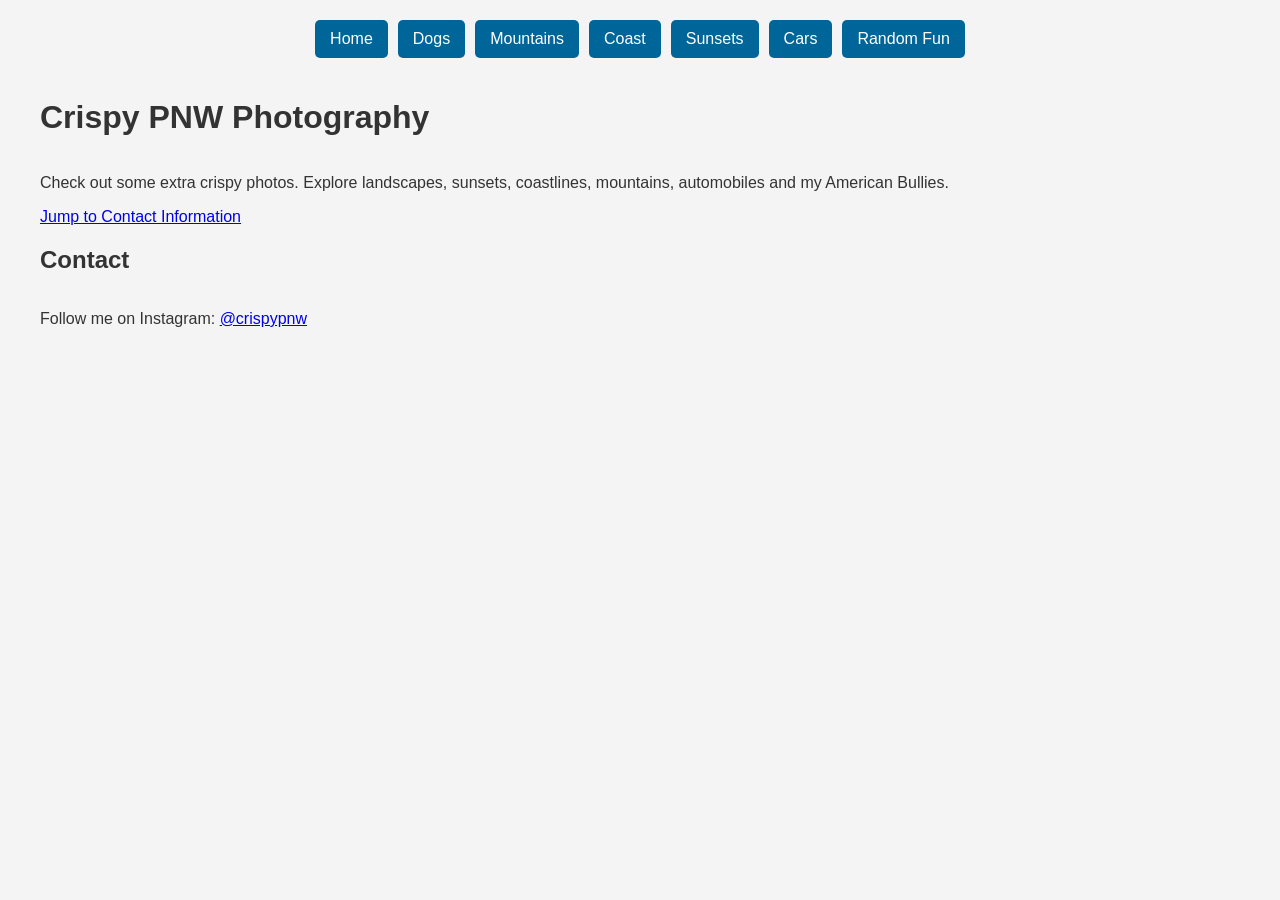
==== index.html @ 366da42b "Initial Crispy PNW Gallery website" ====
<!DOCTYPE html>
<html lang="en">

<head>
    <meta charset="UTF-8">
    <title>Crispy PNW Photography</title>
    <link rel="stylesheet" href="style.css">
</head>

<body>

    <!-- Navigation Menu -->

    <nav>
        <a href="index.html">Home</a>
        <a href="dogs.html">Dogs</a>
        <a href="mountains.html">Mountains</a>
        <a href="coast.html">Coast</a>
        <a href="sunsets.html">Sunsets</a>
        <a href="cars.html">Cars</a>
        <a href="fun.html">Random Fun</a>
    </nav>

    <main>

        <h1>Crispy PNW Photography</h1>

        <p>
            Check out some extra crispy photos.
            Explore landscapes, sunsets, coastlines,
            mountains, automobiles and my American Bullies.
        </p>

        <a href="#contact">Jump to Contact Information</a>

        <h2 id="contact">Contact</h2>

        <p>
            Follow me on Instagram:

            <a href="https://www.instagram.com/crispypnw/"
               target="_blank">
               @crispypnw
            </a>
        </p>

    </main>

</body>
</html>
---- style.css ----
/* Main Site Styling */

body {
    font-family: Arial, sans-serif;
    max-width: 1200px;
    margin: auto;
    padding: 20px;
    background-color: #f4f4f4;
    color: #333;
}

/* Navigation Menu */

nav {
    display: flex;
    flex-wrap: wrap;
    justify-content: center;
    gap: 10px;
    margin-bottom: 20px;
}

nav a {
    text-decoration: none;
    background-color: #006699;
    color: white;
    padding: 10px 15px;
    border-radius: 5px;
}

/* Scalable Images */

img {
    max-width: 100%;
    height: auto;
    display: block;
    margin: 20px auto;
}

/* Home Page Layout */

main {
    display: flex;
    flex-direction: column;
}

/* Tablet Breakpoint */

@media screen and (max-width: 768px) {
    nav {
        flex-direction: column;
        align-items: center;
    }
}

/* Mobile Breakpoint */

@media screen and (max-width: 480px) {
    h1 {
        font-size: 1.8rem;
    }
}
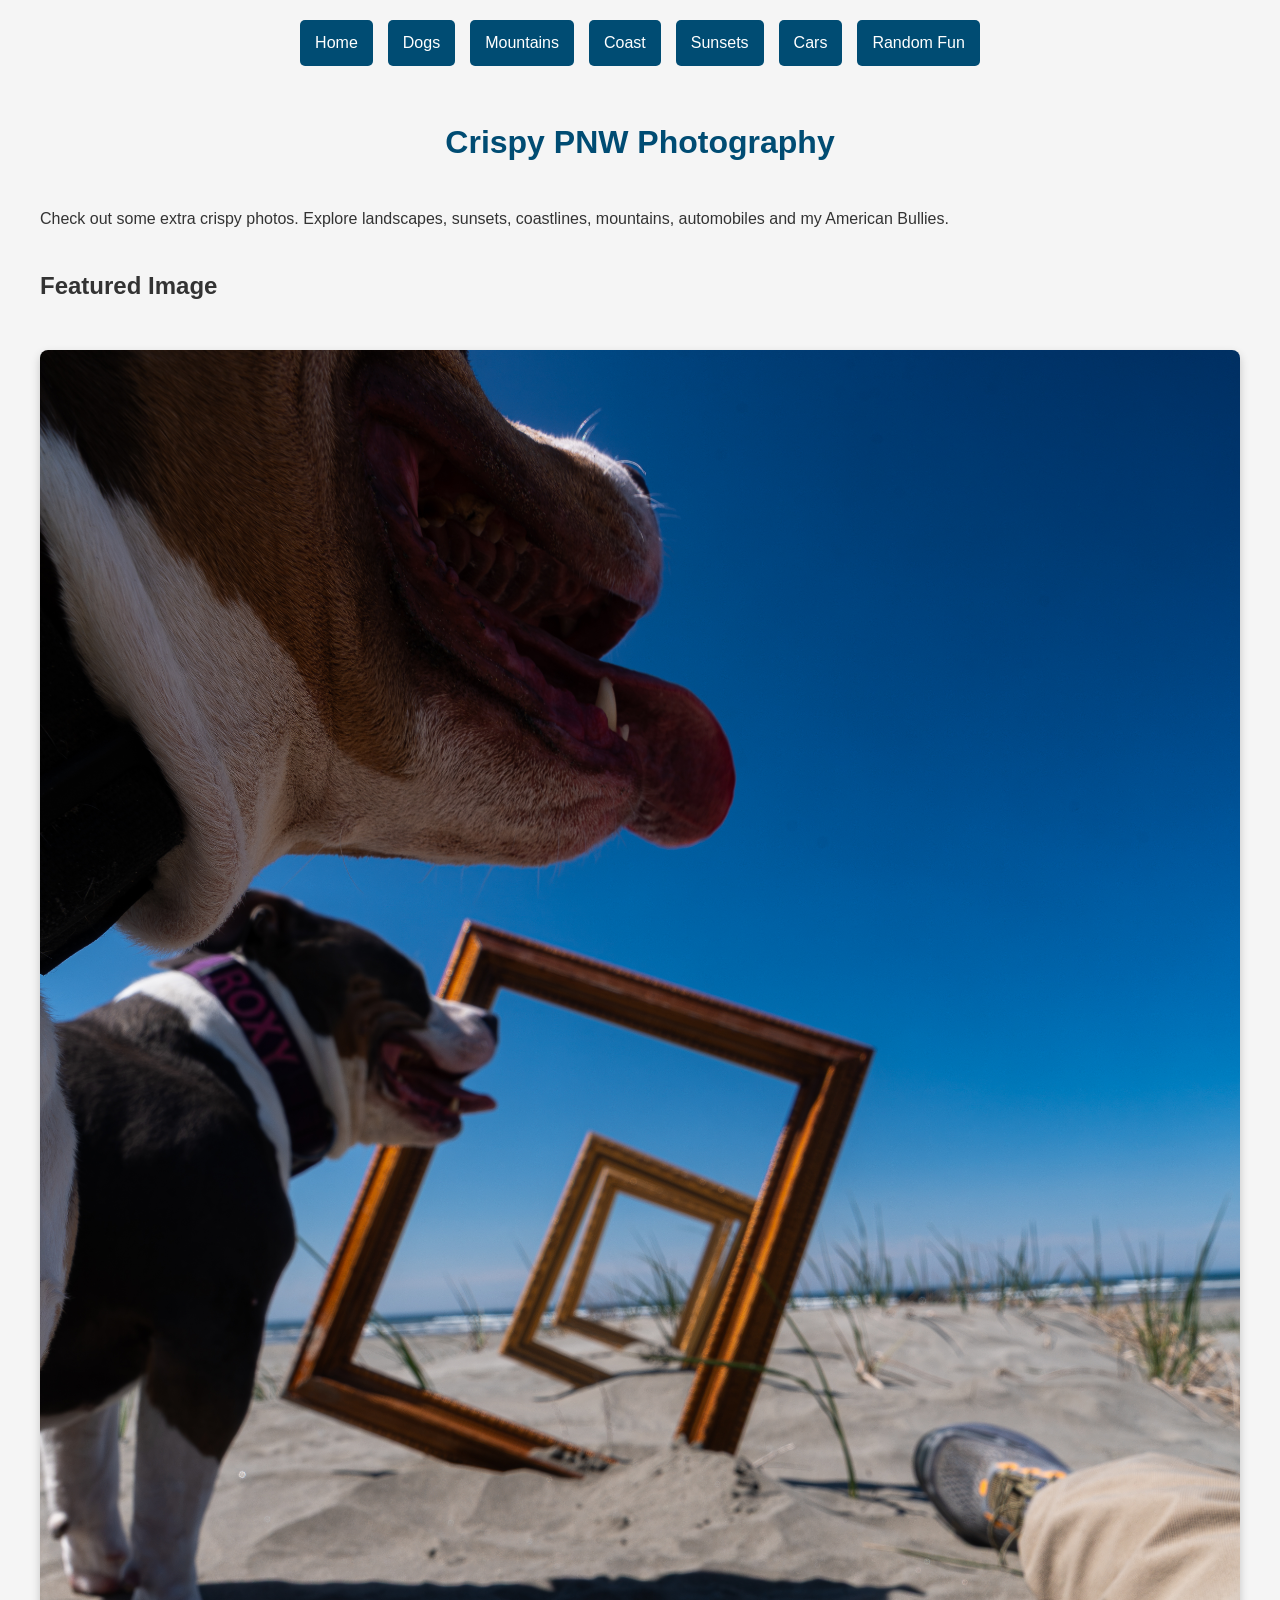
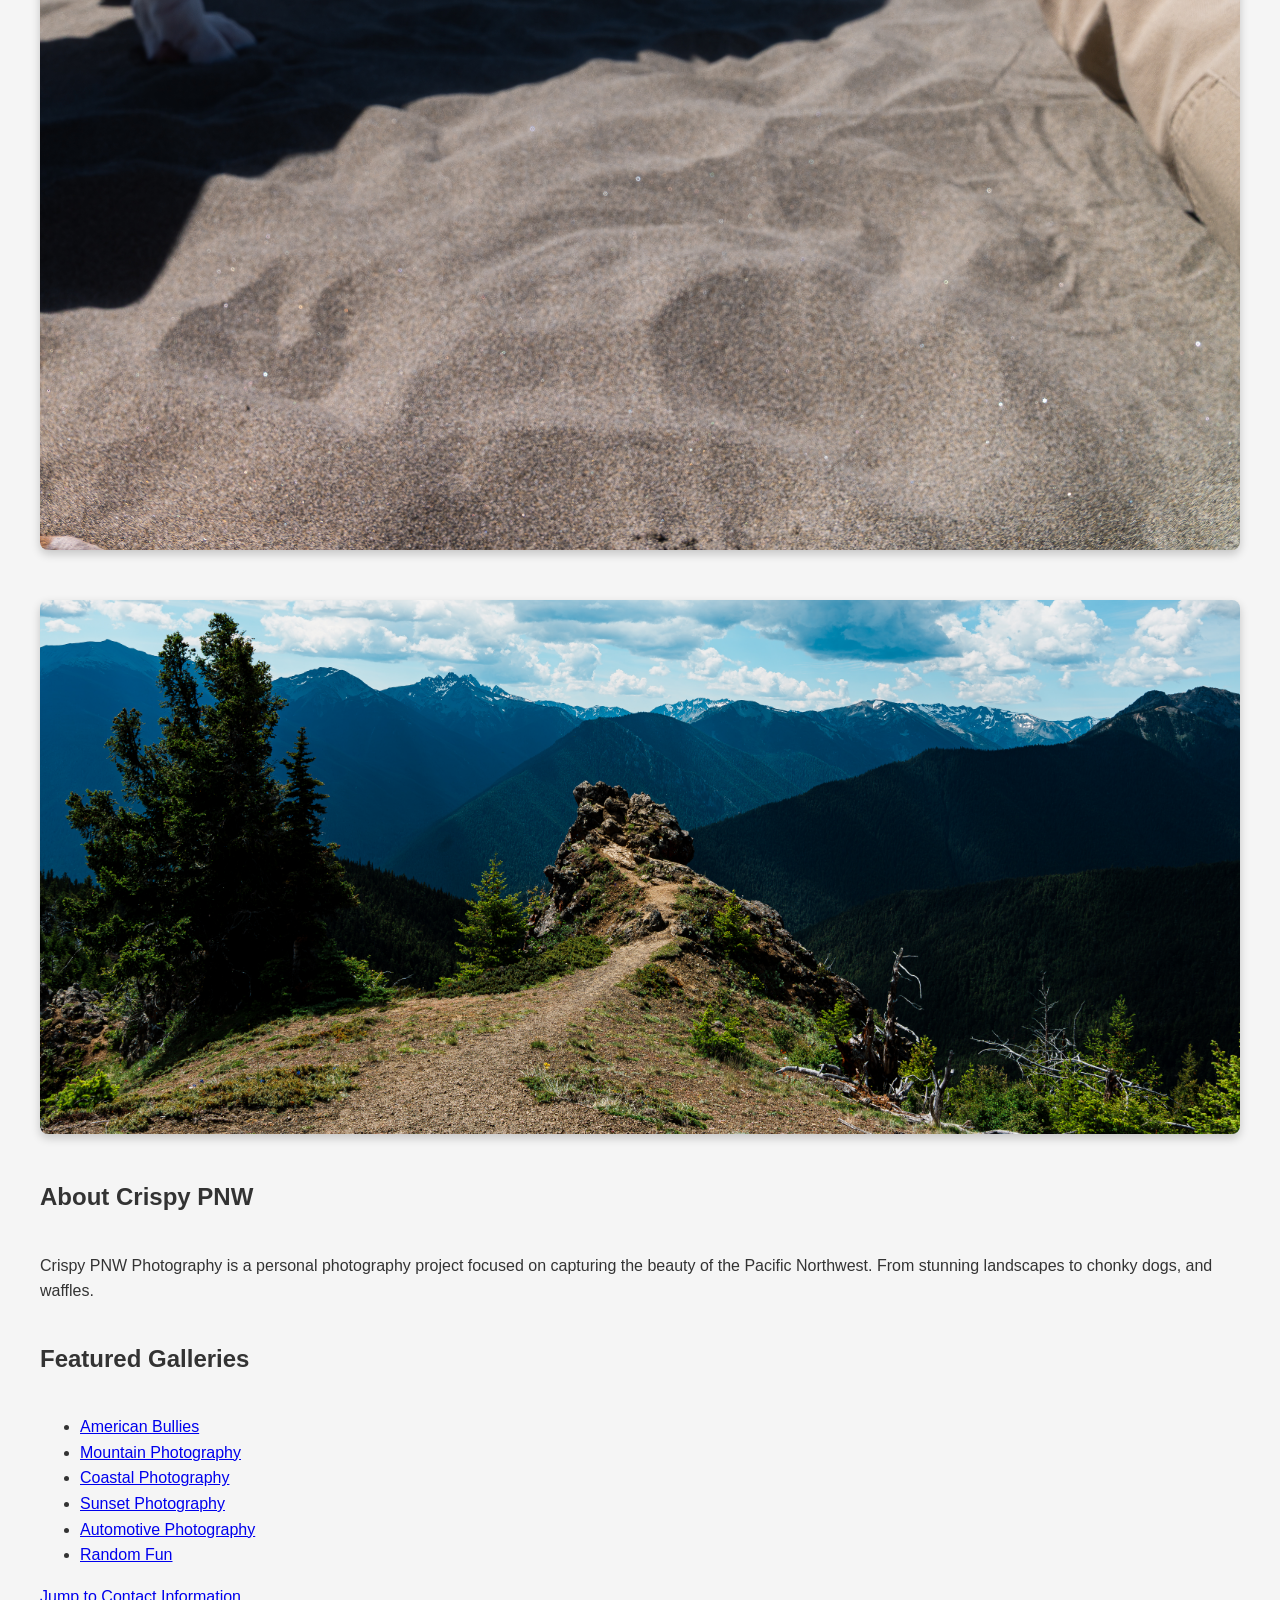
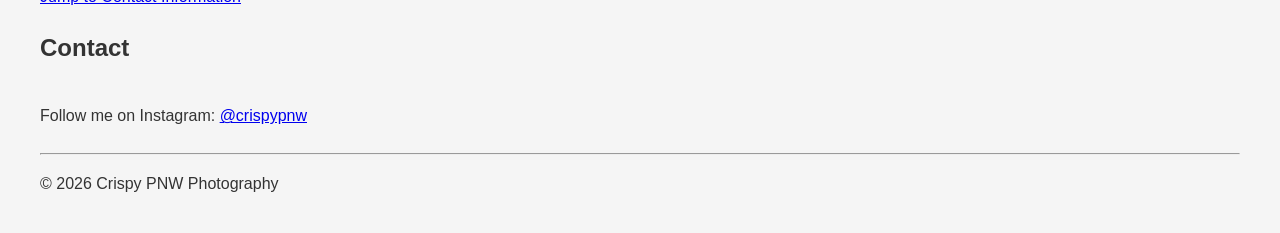
==== commit 89aa3591: "I added photos to my pages" ====
--- a/index.html
+++ b/index.html
@@ -18,7 +18,7 @@
         <a href="coast.html">Coast</a>
         <a href="sunsets.html">Sunsets</a>
         <a href="cars.html">Cars</a>
-        <a href="fun.html">Random Fun</a>
+        <a href="Eggowaffles.html">Random Fun</a>
     </nav>
 
     <main>
@@ -30,6 +30,29 @@
             Explore landscapes, sunsets, coastlines,
             mountains, automobiles and my American Bullies.
         </p>
+         <!-- Featured Image -->
+        <h2>Featured Image</h2>
+
+        <img src="cocoroxyphotoshoot.jpg">
+        <img src="olympics.jpg" alt="Deer Park in the Olympic Mountains.">
+
+        <h2>About Crispy PNW</h2>
+        <p>
+            Crispy PNW Photography is a personal photography project
+            focused on capturing the beauty of the Pacific Northwest.
+            From stunning landscapes to chonky dogs, and waffles.
+        </p>
+
+        <h2>Featured Galleries</h2>
+
+        <ul>
+    <li><a href="dogs.html">American Bullies</a></li>
+    <li><a href="mountains.html">Mountain Photography</a></li>
+    <li><a href="coast.html">Coastal Photography</a></li>
+    <li><a href="sunsets.html">Sunset Photography</a></li>
+    <li><a href="cars.html">Automotive Photography</a></li>
+    <li><a href="Eggowaffles.html">Random Fun</a></li>
+</ul>
 
         <a href="#contact">Jump to Contact Information</a>
 
@@ -45,6 +68,10 @@
         </p>
 
     </main>
+     <footer>
+        <hr>
+        <p>© 2026 Crispy PNW Photography</p>
+    </footer>
 
 </body>
 </html>
--- a/style.css
+++ b/style.css
@@ -5,8 +5,9 @@
     max-width: 1200px;
     margin: auto;
     padding: 20px;
-    background-color: #f4f4f4;
+    background-color: #f5f5f5;
     color: #333;
+    line-height: 1.6;
 }
 
 /* Navigation Menu */
@@ -15,28 +16,36 @@
     display: flex;
     flex-wrap: wrap;
     justify-content: center;
-    gap: 10px;
-    margin-bottom: 20px;
+    gap: 15px;
+    margin-bottom: 30px;
 }
 
 nav a {
     text-decoration: none;
-    background-color: #006699;
+    background-color: #004c73;
     color: white;
     padding: 10px 15px;
     border-radius: 5px;
 }
+nav a:hover {
+    background-color: #006699;
+}
 
-/* Scalable Images */
+
 
 img {
     max-width: 100%;
     height: auto;
     display: block;
-    margin: 20px auto;
+    margin: 25px auto;
+    border-radius: 8px;
+    box-shadow: 0 4px 10px rgba(0, 0, 0, 0.2);
+}
+h1 {
+    text-align: center;
+    color: #004c73;
 }
 
-/* Home Page Layout */
 
 main {
     display: flex;
@@ -58,4 +67,9 @@
     h1 {
         font-size: 1.8rem;
     }
+    footer {
+    text-align: center;
+    margin-top: 40px;
+    color: #666;
+}
 }
